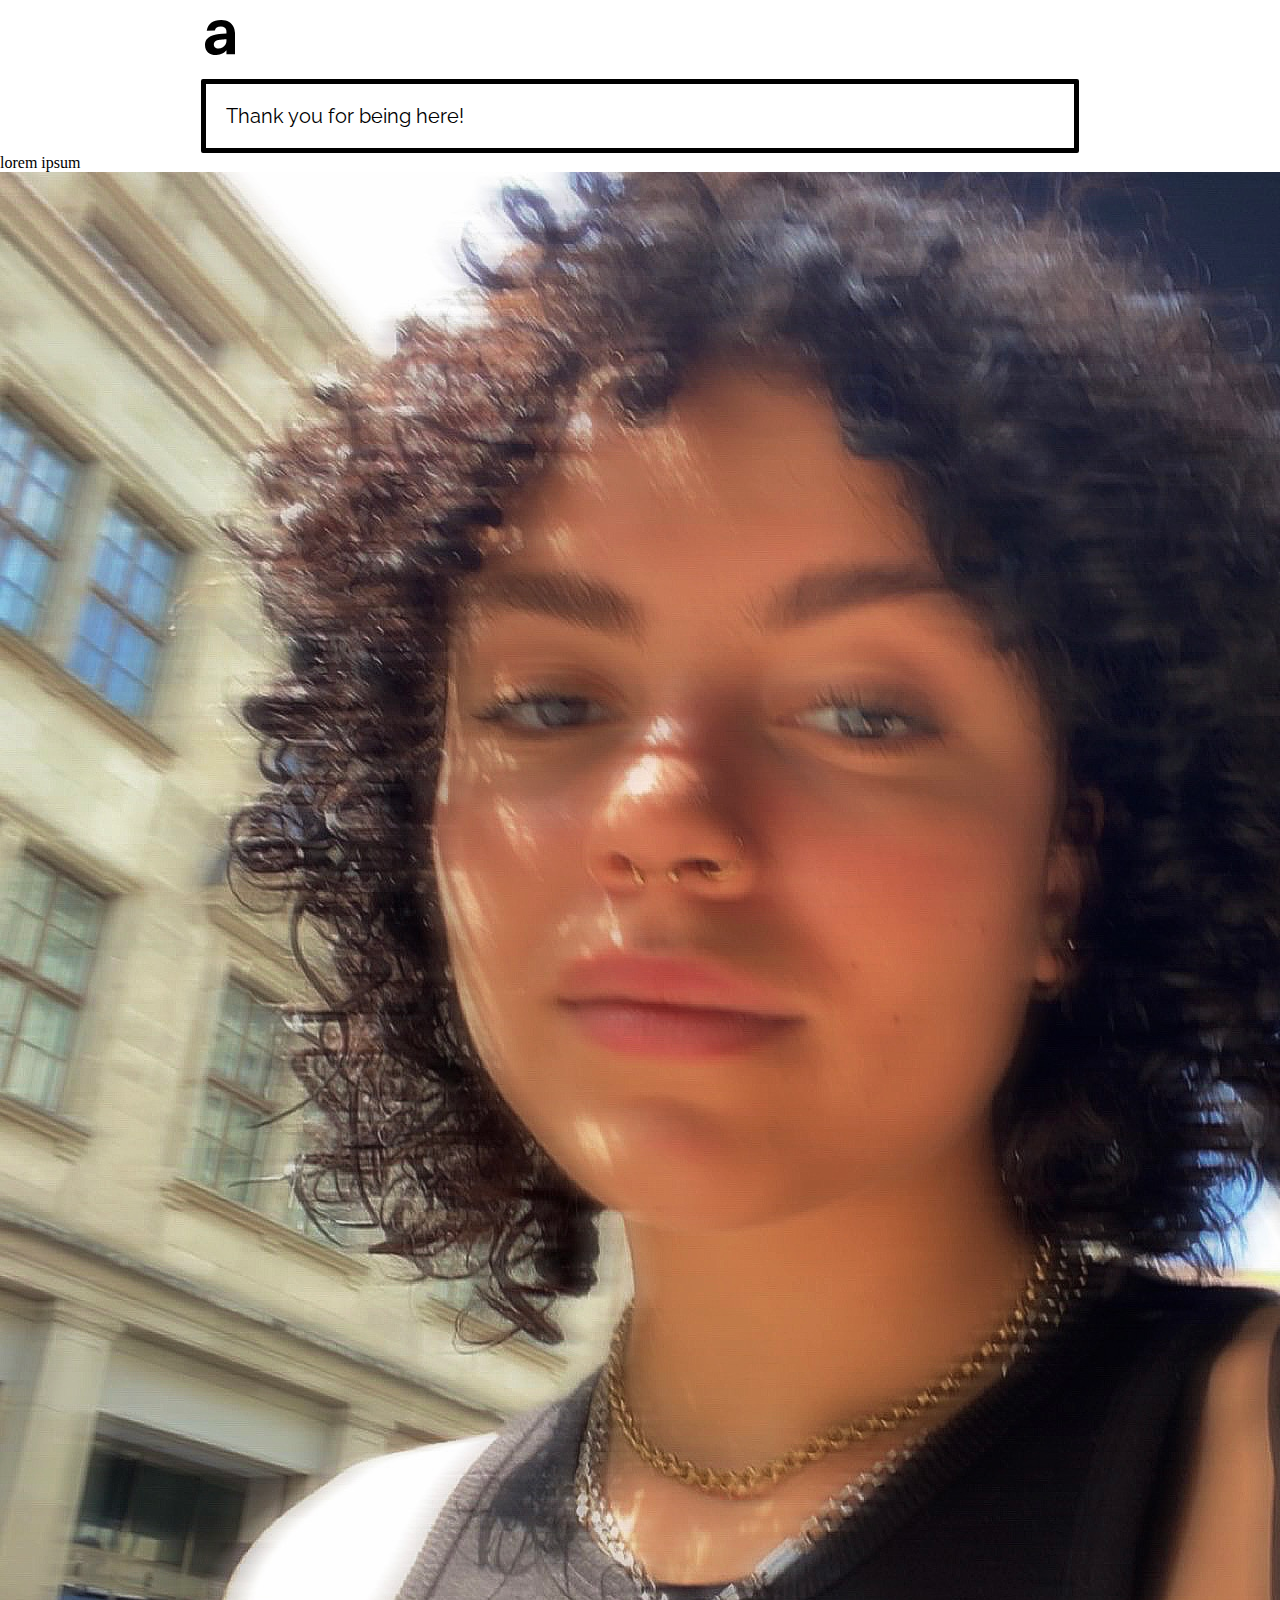
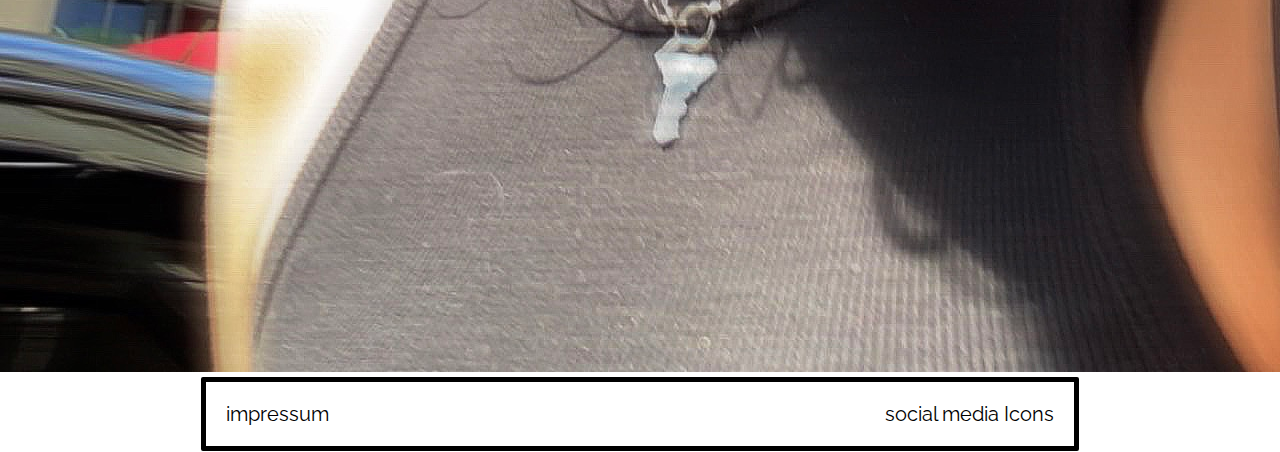
==== Pages/about/about.html @ a53b4362 "Add specific stylesheets, Add about page" ====
<!DOCTYPE html>
<html lang="en">
<head>
    <meta charset="UTF-8">
    <meta http-equiv="X-UA-Compatible" content="IE=edge">
    <meta name="viewport" content="width=device-width, initial-scale=1.0">
    <link rel="stylesheet" type="text/css" href="../../style-global.css"/>
    <title>About</title>
</head>
<body>
    <header class="header">
        <div class="logo">
          <a href="../../index.html"><img src="../../Assets/Logo/logo-0000.svg"></a>
        </div>
      </header>

      <div class="container-nav">
        Thank you for being here!
      </div>

      <div class="container-content">
        <div class="description">
            <p>lorem ipsum</p>
        </div>
        <div class="container-headshot">
            <img src="./assets/img/1.jpg" alt="Headshot">

        </div>
      </div>

      <footer>
        <div class="container-footer">
        <div class="impressum">
          <p>impressum</p>
        </div>
        <div class="icons">
          <p>social media Icons</p>
        </div>
      </div>
      </footer>
    
    
</body>
</html>
---- style-global.css ----
@import url('https://fonts.googleapis.com/css2?family=Raleway:wght@600&display=swap');

* {
  padding: 0;
  margin: 0;
  box-sizing: border-box;
  
  
}

.body{
  background-color: rgb(227, 227, 227);
}

.header {
  display: flex;
  flex-direction: row;
  justify-content: space-between;
  align-items: baseline;
  margin-left: 205px;
  margin-right: 205px;
  margin-top: 20px;
  margin-bottom: 20px;
  font-family: 'Raleway', sans-serif;
}
.logo {
  width: 30px;
}
.container-nav,
.container-footer {
  display: flex;
  flex-direction: row;
  justify-content: space-between;
  align-items: baseline;
  margin-left: 201px;
  margin-right: 201px;
  margin-top: 1px;
  margin-bottom: 1px;  
  padding: 20px;
  border: solid 5px black;
  border-radius: 2px;
  
  font-family: 'Raleway', sans-serif;
  font-size: 20px;
}
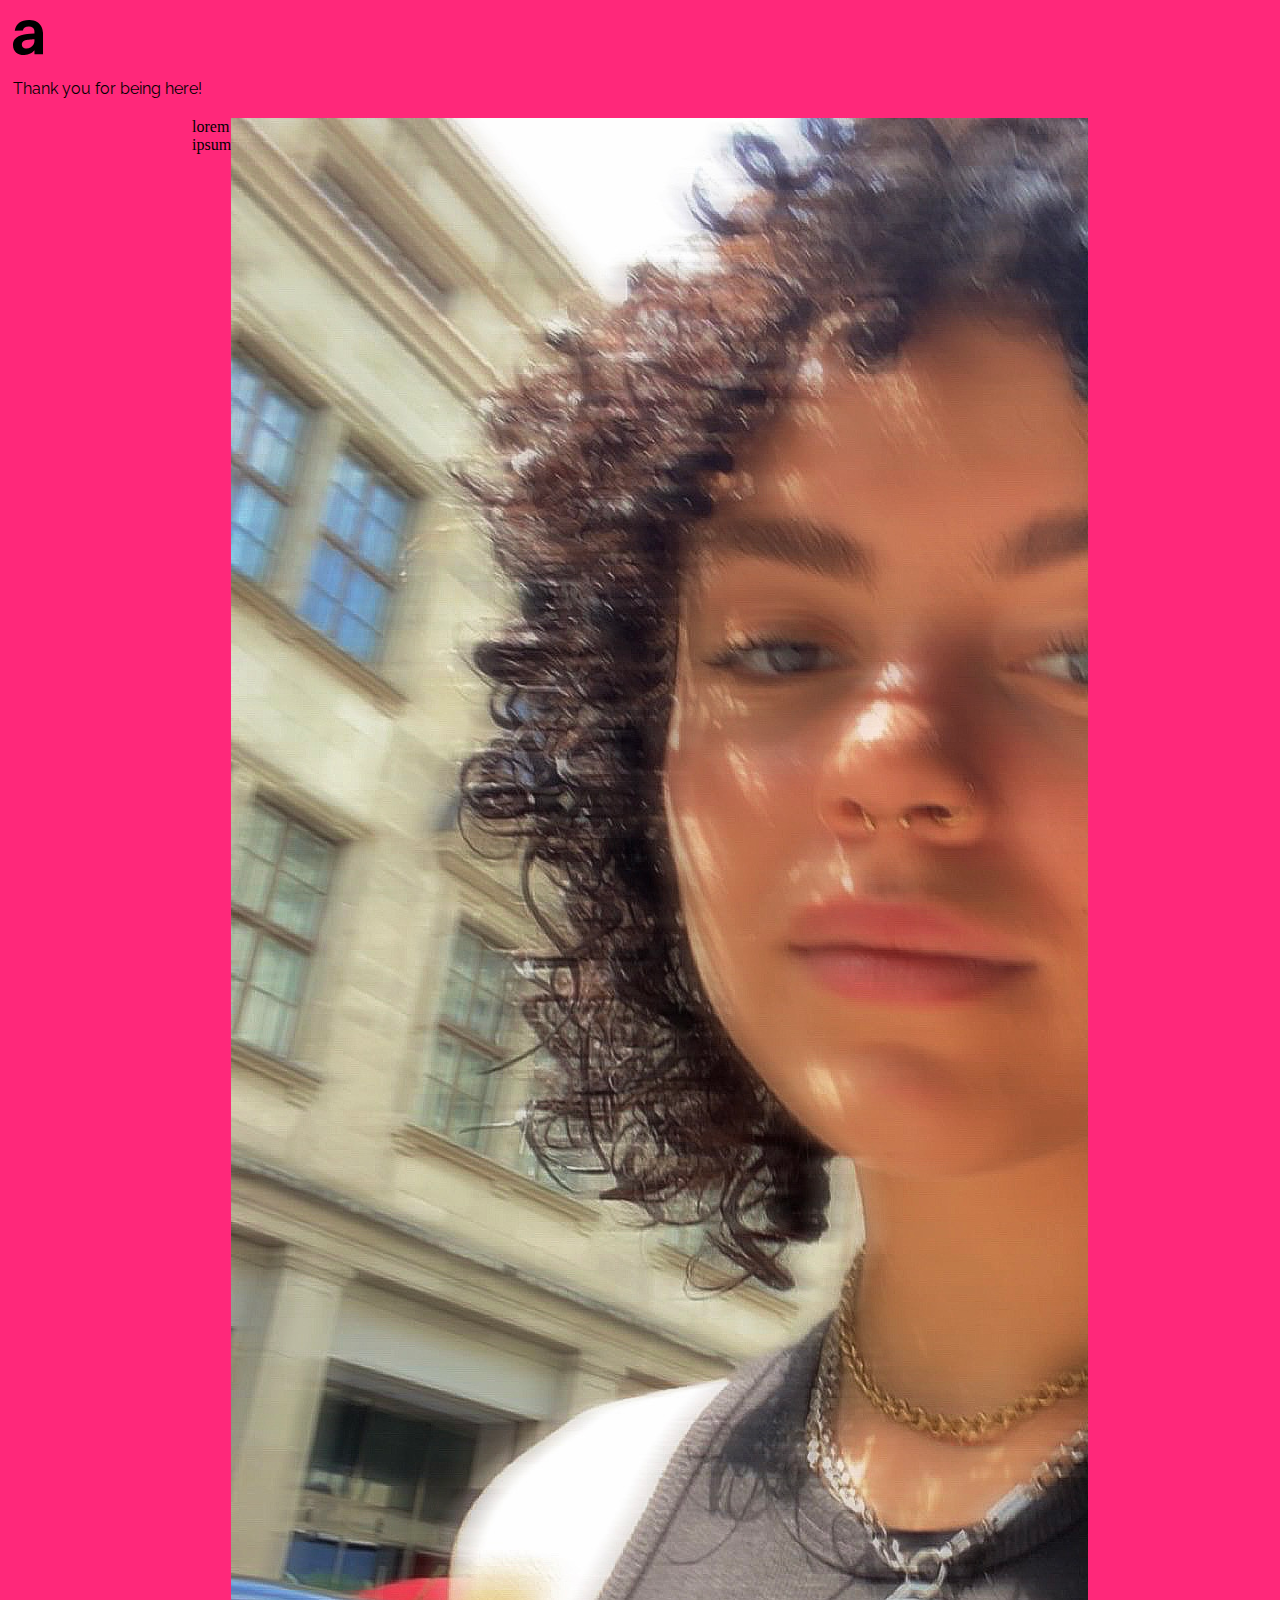
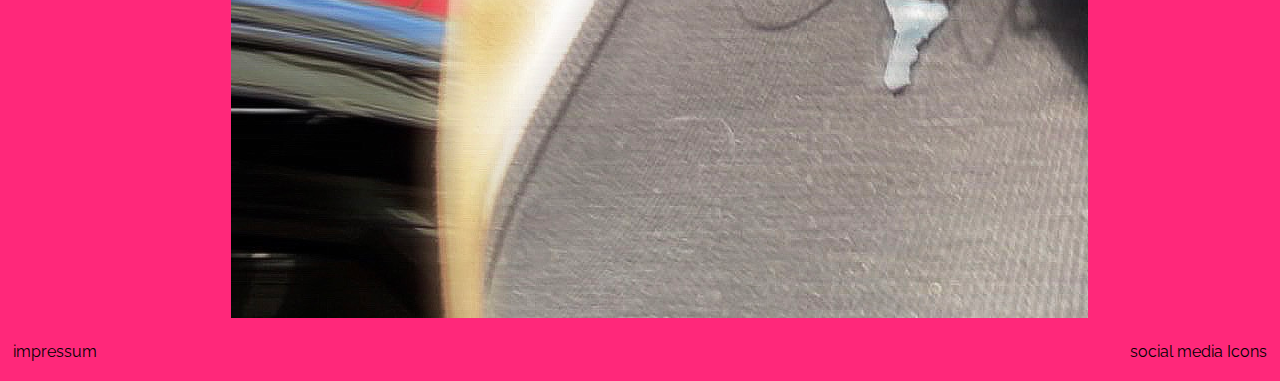
==== commit 0f9a9bc9: "Back to the drawing board" ====
--- a/Pages/about/about.html
+++ b/Pages/about/about.html
@@ -5,7 +5,8 @@
     <meta http-equiv="X-UA-Compatible" content="IE=edge">
     <meta name="viewport" content="width=device-width, initial-scale=1.0">
     <link rel="stylesheet" type="text/css" href="../../style-global.css"/>
-    <title>About</title>
+    <link rel="stylesheet" type="text/css" href="style-about.css"/>
+    <title>about</title>
 </head>
 <body>
     <header class="header">
@@ -23,7 +24,7 @@
             <p>lorem ipsum</p>
         </div>
         <div class="container-headshot">
-            <img src="./assets/img/1.jpg" alt="Headshot">
+            <img class="headshot" src="./assets/img/1.jpg" alt="Headshot">
 
         </div>
       </div>
--- a/style-global.css
+++ b/style-global.css
@@ -7,40 +7,40 @@
   box-sizing: border-box;
   
   
+  
 }
 
-.body{
-  background-color: rgb(227, 227, 227);
+body{
+  background-color: rgb(255, 40, 122);
 }
 
-.header {
-  display: flex;
-  flex-direction: row;
-  justify-content: space-between;
-  align-items: baseline;
-  margin-left: 205px;
-  margin-right: 205px;
-  margin-top: 20px;
-  margin-bottom: 20px;
-  font-family: 'Raleway', sans-serif;
-}
-.logo {
-  width: 30px;
-}
+.header,
 .container-nav,
 .container-footer {
   display: flex;
   flex-direction: row;
   justify-content: space-between;
   align-items: baseline;
-  margin-left: 201px;
-  margin-right: 201px;
-  margin-top: 1px;
-  margin-bottom: 1px;  
-  padding: 20px;
-  border: solid 5px black;
-  border-radius: 2px;
+  margin: 20px 1vw 20px 1vw;
+  font-family: 'Raleway', sans-serif;
+}
+.logo {
+  width: 30px;
+}
+a:link {
+    text-decoration: none;
+    color: black;
+  }
   
-  font-family: 'Raleway', sans-serif;
-  font-size: 20px;
-}
+  a:visited {
+    text-decoration: none;
+    color: black;
+  }
+  
+  a:hover {
+    text-decoration: none
+  }
+  
+  a:active {
+    text-decoration: none
+  }
--- a/Pages/about/style-about.css
+++ b/Pages/about/style-about.css
@@ -0,0 +1,13 @@
+.container-content {
+    display: flex;
+    flex-direction: row;
+    justify-content: space-between;
+    margin-left: 15vw;
+    margin-right: 15vw;
+    overflow: hidden;
+
+
+  
+  }
+
+
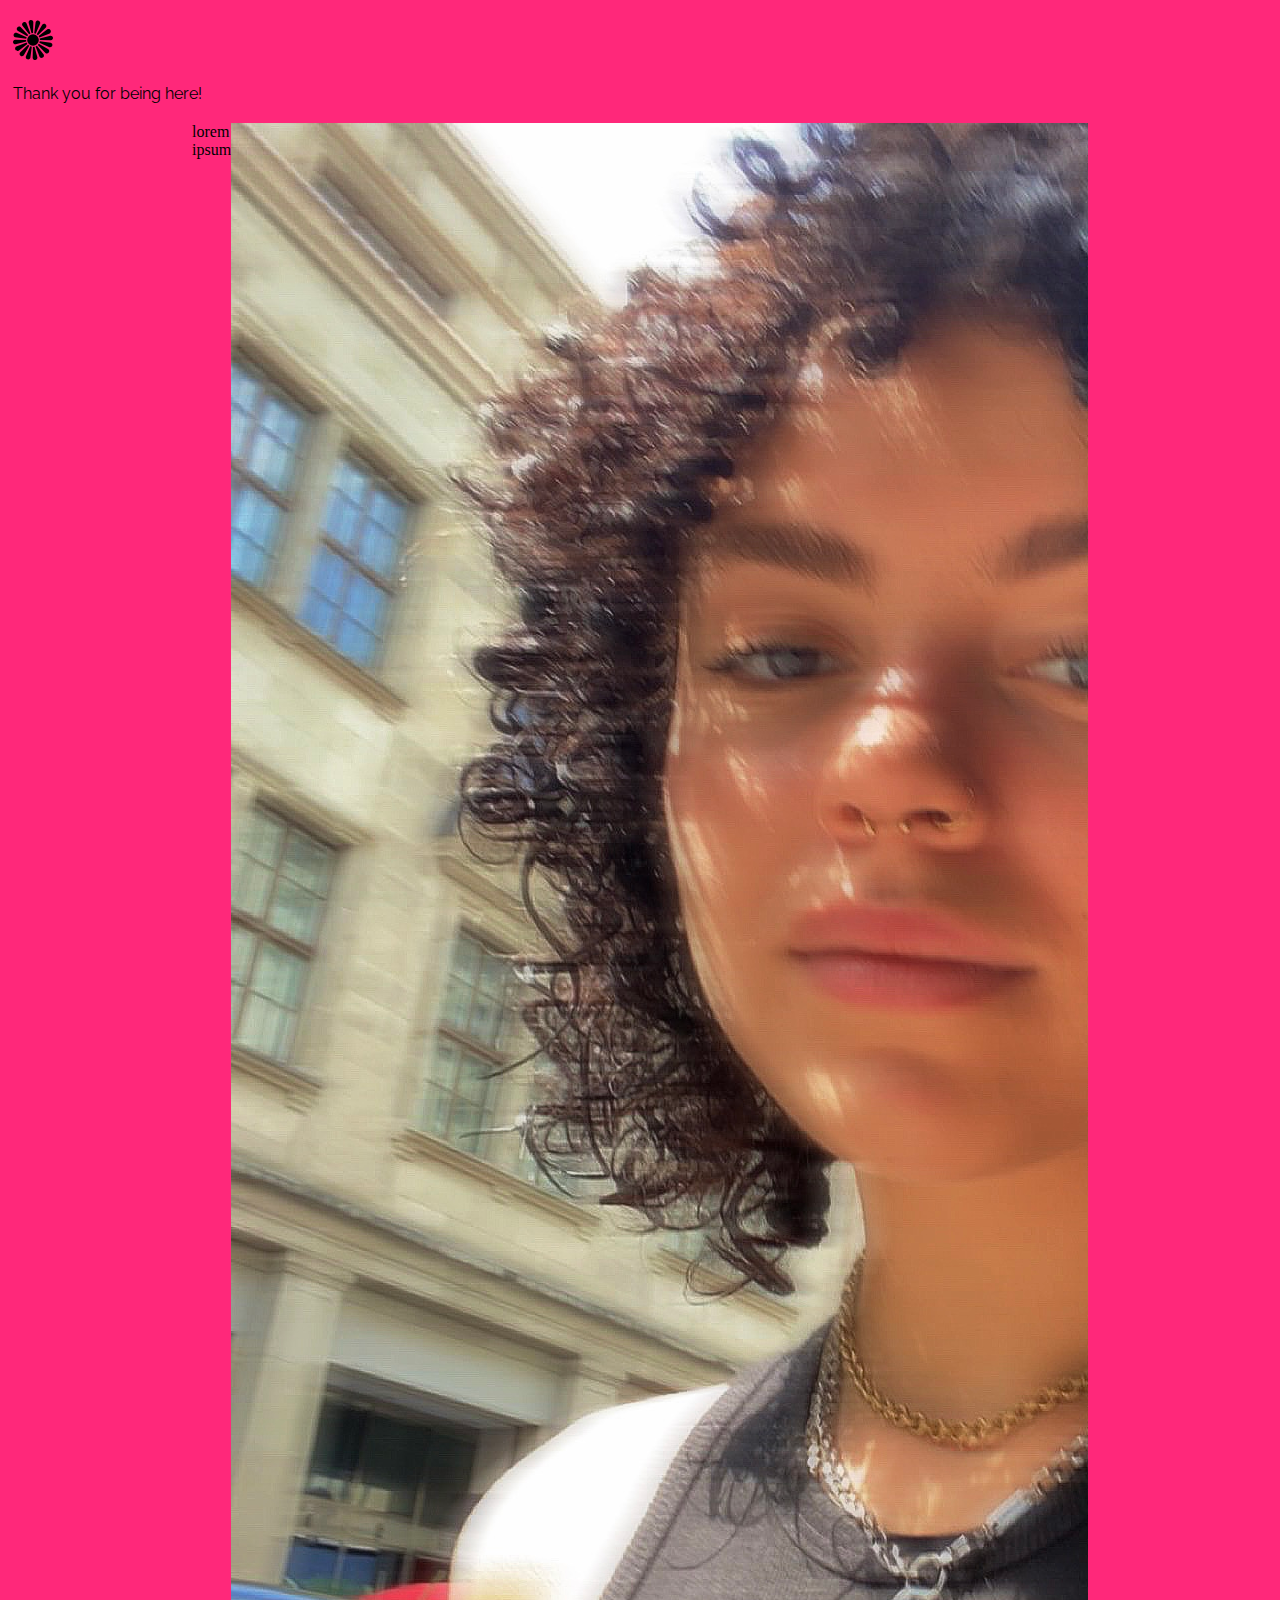
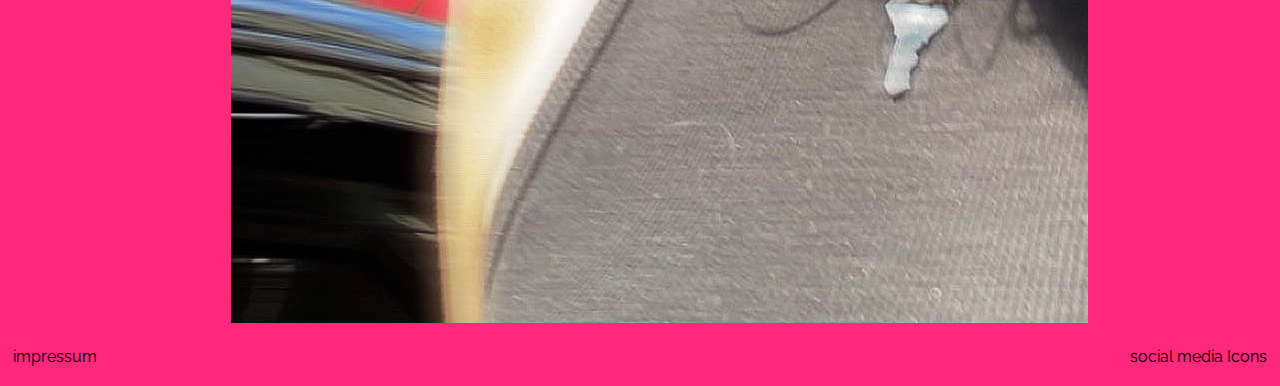
==== commit cbef1860: "Add styling, Add minor interaction" ====
--- a/Pages/about/about.html
+++ b/Pages/about/about.html
@@ -11,7 +11,7 @@
 <body>
     <header class="header">
         <div class="logo">
-          <a href="../../index.html"><img src="../../Assets/Logo/logo-0000.svg"></a>
+          <a href="../../index.html"><img src="../../Assets/Logo/Logo-00000.svg"></a>
         </div>
       </header>
 
--- a/style-global.css
+++ b/style-global.css
@@ -16,7 +16,7 @@
 
 .header,
 .container-nav,
-.container-footer {
+.container-footer  {
   display: flex;
   flex-direction: row;
   justify-content: space-between;
@@ -24,9 +24,24 @@
   margin: 20px 1vw 20px 1vw;
   font-family: 'Raleway', sans-serif;
 }
+.section-sticky{
+  position: -webkit-sticky; /* Safari */
+  position: sticky;
+  top: 0px;
+  background-color:rgb(255, 40, 122) ;
+}
+
 .logo {
-  width: 30px;
+  justify-content: center;
+  width: 40px;
 }
+
+.logo:hover{
+  animation: rotation 2s infinite linear;
+  transition: 0.70s;
+  transform: rotate(180deg);
+} 
+
 a:link {
     text-decoration: none;
     color: black;
@@ -37,8 +52,10 @@
     color: black;
   }
   
-  a:hover {
-    text-decoration: none
+  a:hover,
+   p:hover {
+    text-decoration: none;
+    color: coral;
   }
   
   a:active {
--- a/Pages/about/style-about.css
+++ b/Pages/about/style-about.css
@@ -5,9 +5,6 @@
     margin-left: 15vw;
     margin-right: 15vw;
     overflow: hidden;
+}
 
 
-  
-  }
-
-
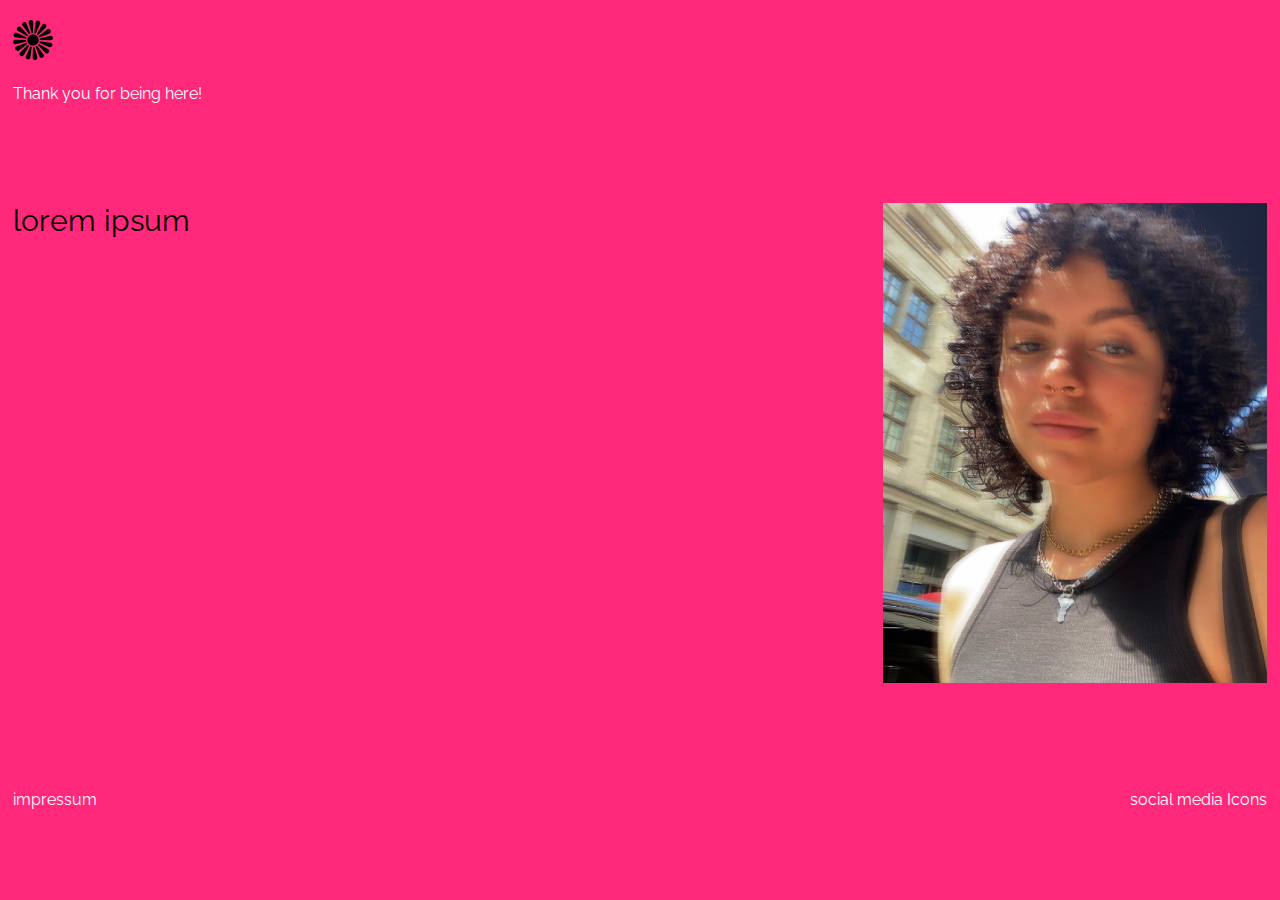
==== commit 75697899: "Add video placeholder and interaction" ====
--- a/Pages/about/about.html
+++ b/Pages/about/about.html
@@ -4,8 +4,9 @@
     <meta charset="UTF-8">
     <meta http-equiv="X-UA-Compatible" content="IE=edge">
     <meta name="viewport" content="width=device-width, initial-scale=1.0">
+    
+    <link rel="stylesheet" type="text/css" href="style-about.css"/>
     <link rel="stylesheet" type="text/css" href="../../style-global.css"/>
-    <link rel="stylesheet" type="text/css" href="style-about.css"/>
     <title>about</title>
 </head>
 <body>
--- a/Pages/about/style-about.css
+++ b/Pages/about/style-about.css
@@ -2,9 +2,15 @@
     display: flex;
     flex-direction: row;
     justify-content: space-between;
-    margin-left: 15vw;
-    margin-right: 15vw;
-    overflow: hidden;
+
+    margin: 100px 1vw 100px 1vw;
+  font-family: 'Raleway', sans-serif;
+  font-size: 30px;
+  max-height: 90vh;
+    
+    
 }
 
-
+.headshot{
+    width: 30vw;
+}
--- a/style-global.css
+++ b/style-global.css
@@ -23,12 +23,16 @@
   align-items: baseline;
   margin: 20px 1vw 20px 1vw;
   font-family: 'Raleway', sans-serif;
+  
+  color: white;
+  z-index: 2;
+  position: relative;
 }
 .section-sticky{
   position: -webkit-sticky; /* Safari */
   position: sticky;
   top: 0px;
-  background-color:rgb(255, 40, 122) ;
+  /* background-color:rgb(255, 40, 122) ; */
 }
 
 .logo {
@@ -44,20 +48,23 @@
 
 a:link {
     text-decoration: none;
-    color: black;
+    color: rgb(255, 255, 255);
   }
   
   a:visited {
     text-decoration: none;
-    color: black;
+    color: rgb(255, 255, 255);
   }
   
   a:hover,
    p:hover {
     text-decoration: none;
-    color: coral;
+    color: rgb(255, 40, 122);;
   }
   
   a:active {
     text-decoration: none
   }
+
+  
+  
